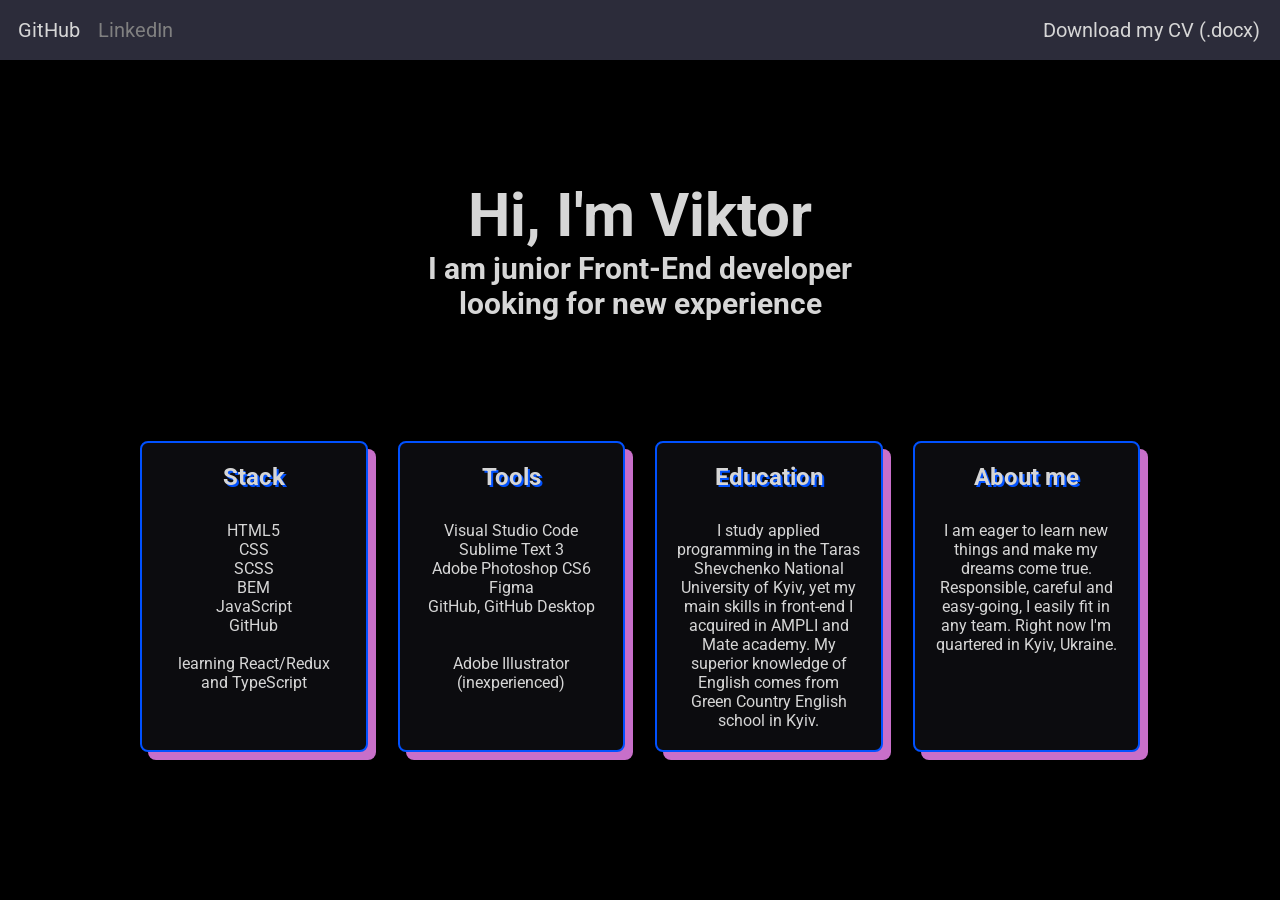
==== index.html @ e37dd8be "v2.1 footer removed, CV moved to header" ====
<!DOCTYPE html>
<html lang="en">
	<head>
	  <meta charset="utf-8">
	  <title>Viktor Seletskyi | Junior Front-End developer</title>
	  <link rel="stylesheet" href="styles.css">
	  <link rel="icon" href="assets/amogus.ico">
	</head>

	<body>
	  <header class="header">

		<nav class="headerNav">
			<a class="navLink"
			   href="https://github.com/ov3rst33r"
			   target="_blank"
			>
			   GitHub
			</a>

			<a class="navLink navLink-linkedIn"
			   href=""
			   target="_blank"
			>
			   LinkedIn
			</a>
		</nav>

		<div class="cv">
			<a href="/assets/CV.docx"
			   download
			   class="navLink"
			>
			  Download my CV (.docx)
			</a>
		  </div>
		  
	  </header>
	    
	  <main class="greetingsBlock">
        <h1 class="greetingsBlock_title"> Hi, I'm Viktor</h1>
		<h2 class="greetingsBlock_subTitle"> I am junior Front-End developer <br> looking for new experience </h2>
      </main>

	  <div class="knowledgeBlock">
		  <div class="knowledgeStack">
			  <h2 class="blockTitle"> Stack </h2>
			  <div class="stackContent">
				  HTML5 <br>
				  CSS <br>
				  SCSS <br>
				  BEM <br>
				  JavaScript <br>
				  GitHub <br> <br>
				  learning
				  React/Redux <br> and TypeScript
			   </div>
		  </div>

		  <div class="knowledgeTools">
			  <h2 class="blockTitle"> Tools </h2>
			    <div class="toolsContent">
				  Visual Studio Code <br>
				  Sublime Text 3 <br>
				  Adobe Photoshop CS6 <br>
				  Figma <br>
				  GitHub, GitHub Desktop <br> <br> <br>
				  Adobe Illustrator (inexperienced)
				</div>
		  </div>

		  <div class="knowledgeEducation">
			  <h2 class="blockTitle"> Education </h2>
			    <div class="educationContent">
			      I study applied programming in the
			      Taras Shevchenko National University of Kyiv, yet 
			      my main skills in front-end I acquired in AMPLI
			      and Mate academy. My superior knowledge of English 
			      comes from Green Country English school in Kyiv.
			    </div>
		  </div>

		  <div class="knowledgeMe">
			  <h2 class="blockTitle">About me</h2>
			    <div class="meContent">
			      I am eager to learn new things and make my dreams 
			      come true. Responsible, careful and easy-going, I easily
			      fit in any team. Right now I'm quartered in Kyiv, Ukraine.
			    </div>
		  </div>
	  </div>

	  <div class="contactsBlock">
		  
	  </div>
	</body>
</html>
---- styles.css ----
@import url('https://fonts.googleapis.com/css2?family=Roboto&display=swap');

:root {
  --mainBackgroundBlack: #000000;
  --lighterBackgroundBlack: #2c2c3a;
  --evenDarkerBackgroundBlack: #0c0c0f;
  --textSilver: #d6d6d6;
  --hoverGreen: #32936f;
  --perfectBlue: #0051ff;
  --boxShadowPink: #c86fc9;
}

* {
  margin: 0;
}

body {
  display: flex;
  flex-direction: column;
  gap: 120px;
  height: 100%;
  background-color: var(--mainBackgroundBlack);
  font-family: 'Roboto', sans-serif;
  color: var(--textSilver);
}

.header {
  display: flex;
  justify-content: space-between;
  align-items: center;
  height: 60px;
  background-color: var(--lighterBackgroundBlack);
}

.headerNav {
  display: flex;
  align-items: center;
  margin-left: 18px;
  gap: 18px;
}

.navLink {
  text-decoration: none;
  color: var(--textSilver);
  font-family: 'Roboto', sans-serif;
  font-size: 20px;
  transition: color 0.5s;
}

.navLink-linkedIn {
  pointer-events: none;
  color: gray;
}

.navLink:hover {
  color: var(--hoverGreen);
}

.cv {
  padding-right: 20px;
}

.greetingsBlock {
  display: flex;
  flex-direction: column;
  align-items: center;
  text-align: center;
}

.greetingsBlock_title {
  font-size: 60px;
}

.greetingsBlock_subTitle {
  font-size: 30px;
}

.knowledgeBlock {
  flex: 1 0 auto;
  margin: 0 auto;
  max-width: 1000px;
  display: grid;
  grid-template-columns: repeat(4, 1fr);
  column-gap: 30px;
}

.knowledgeStack, .knowledgeTools, .knowledgeEducation, .knowledgeMe {
  box-sizing: border-box;
  padding: 20px;
  text-align: center;
  max-width: 250px;
  background-color: var(--evenDarkerBackgroundBlack);
  border: 2px solid var(--perfectBlue);
  border-radius: 8px;
  box-shadow: 8px 8px var(--boxShadowPink);
}

.blockTitle {
  padding-bottom: 30px;
  text-shadow: 2px 2px var(--perfectBlue);
}

@media screen and (max-width: 1024px) {
  .knowledgeBlock {
    grid-template-columns: repeat(2, 1fr);
    row-gap: 30px;
  }
}

@media screen and (max-width: 600px) {
  .knowledgeBlock {
    grid-template-columns: repeat(1, 1fr);
    row-gap: 30px;
  }
}
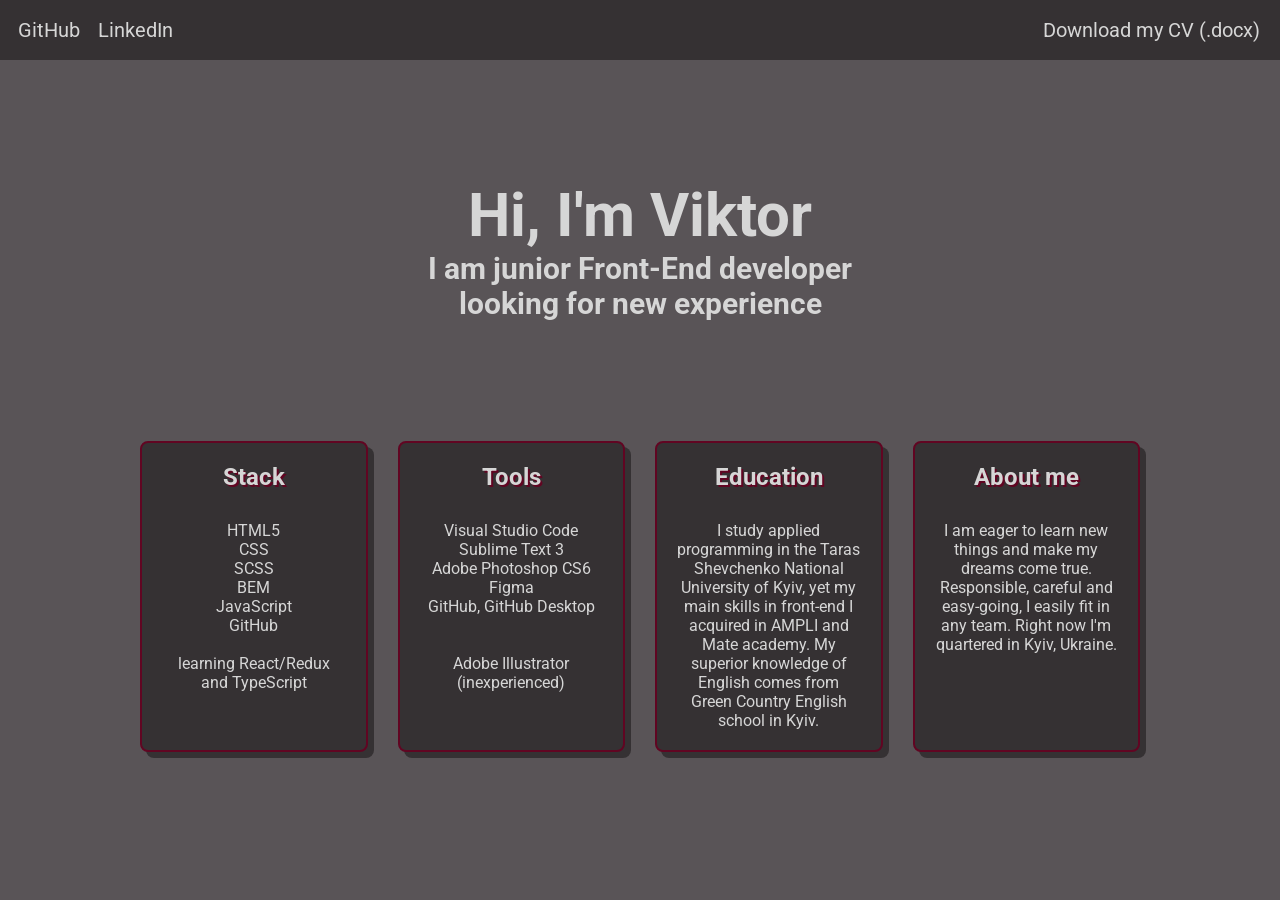
==== commit 3036ba17: "v2.2 changed the color scheme + added linkedin link" ====
--- a/index.html
+++ b/index.html
@@ -18,8 +18,8 @@
 			   GitHub
 			</a>
 
-			<a class="navLink navLink-linkedIn"
-			   href=""
+			<a class="navLink"
+			   href="https://www.linkedin.com/in/seviro"
 			   target="_blank"
 			>
 			   LinkedIn
@@ -88,10 +88,6 @@
 			      fit in any team. Right now I'm quartered in Kyiv, Ukraine.
 			    </div>
 		  </div>
-	  </div>
-
-	  <div class="contactsBlock">
-		  
-	  </div>
+	  </div>              
 	</body>
 </html>
--- a/styles.css
+++ b/styles.css
@@ -1,13 +1,12 @@
 @import url('https://fonts.googleapis.com/css2?family=Roboto&display=swap');
 
 :root {
-  --mainBackgroundBlack: #000000;
-  --lighterBackgroundBlack: #2c2c3a;
-  --evenDarkerBackgroundBlack: #0c0c0f;
-  --textSilver: #d6d6d6;
-  --hoverGreen: #32936f;
-  --perfectBlue: #0051ff;
-  --boxShadowPink: #c86fc9;
+  --mainBackgroundColor: #595457;
+  --darkerBackgroundColor: #353133;
+  --textColor: #d6d6d6;
+  --hoverColor: #4D6CFA;
+  --accentColor: #610522;
+  --boxShadowColor: #353133;
 }
 
 * {
@@ -19,9 +18,9 @@
   flex-direction: column;
   gap: 120px;
   height: 100%;
-  background-color: var(--mainBackgroundBlack);
+  background-color: var(--mainBackgroundColor);
   font-family: 'Roboto', sans-serif;
-  color: var(--textSilver);
+  color: var(--textColor);
 }
 
 .header {
@@ -29,7 +28,7 @@
   justify-content: space-between;
   align-items: center;
   height: 60px;
-  background-color: var(--lighterBackgroundBlack);
+  background-color: var(--darkerBackgroundColor);
 }
 
 .headerNav {
@@ -41,19 +40,14 @@
 
 .navLink {
   text-decoration: none;
-  color: var(--textSilver);
+  color: var(--textColor);
   font-family: 'Roboto', sans-serif;
   font-size: 20px;
   transition: color 0.5s;
 }
 
-.navLink-linkedIn {
-  pointer-events: none;
-  color: gray;
-}
-
 .navLink:hover {
-  color: var(--hoverGreen);
+  color: var(--hoverColor);
 }
 
 .cv {
@@ -82,6 +76,7 @@
   display: grid;
   grid-template-columns: repeat(4, 1fr);
   column-gap: 30px;
+  margin-bottom: 100px;
 }
 
 .knowledgeStack, .knowledgeTools, .knowledgeEducation, .knowledgeMe {
@@ -89,15 +84,21 @@
   padding: 20px;
   text-align: center;
   max-width: 250px;
-  background-color: var(--evenDarkerBackgroundBlack);
-  border: 2px solid var(--perfectBlue);
+  background-color: var(--darkerBackgroundColor);
+  border: 2px solid var(--accentColor);
   border-radius: 8px;
-  box-shadow: 8px 8px var(--boxShadowPink);
+  box-shadow: 6px 6px var(--boxShadowColor);
+  transition: scale 0.5s, box-shadow 0.5s;
+}
+
+.knowledgeStack:hover, .knowledgeTools:hover, .knowledgeEducation:hover, .knowledgeMe:hover {
+  scale: 1.1;
+  box-shadow: 8px 8px var(--boxShadowColor);
 }
 
 .blockTitle {
   padding-bottom: 30px;
-  text-shadow: 2px 2px var(--perfectBlue);
+  text-shadow: 2px 2px var(--accentColor);
 }
 
 @media screen and (max-width: 1024px) {
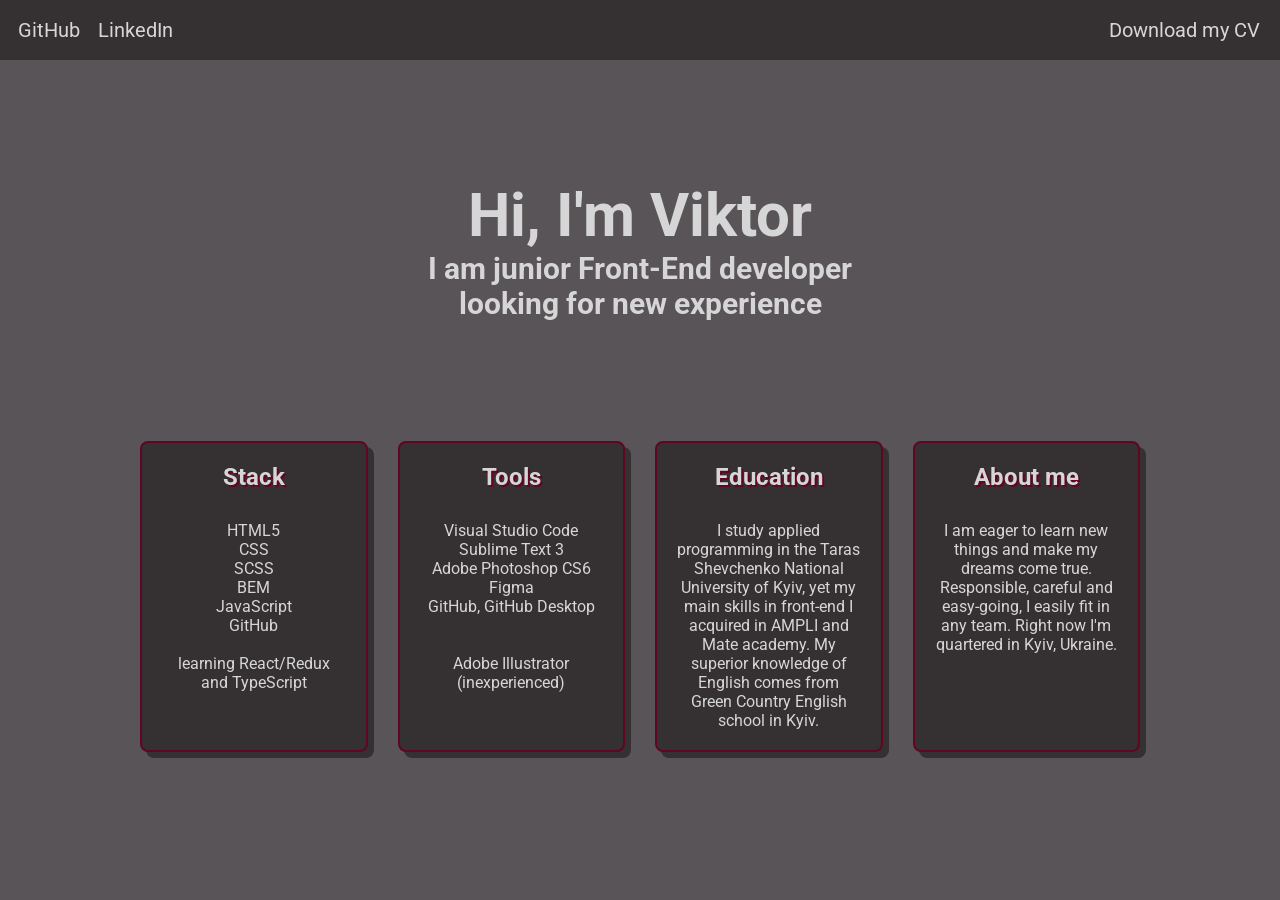
==== commit b2f2abea: "v2.6 font-size tweaked for mobile" ====
--- a/index.html
+++ b/index.html
@@ -2,6 +2,10 @@
 <html lang="en">
 	<head>
 	  <meta charset="utf-8">
+	  <meta 
+	    name="viewport" 
+		content="width=device-width, initial-scale=1"
+	  >
 	  <title>Viktor Seletskyi | Junior Front-End developer</title>
 	  <link rel="stylesheet" href="styles.css">
 	  <link rel="icon" href="assets/amogus.ico">
@@ -31,7 +35,7 @@
 			   download
 			   class="navLink"
 			>
-			  Download my CV (.docx)
+			  Download my CV
 			</a>
 		  </div>
 		  
--- a/styles.css
+++ b/styles.css
@@ -104,13 +104,37 @@
 @media screen and (max-width: 1024px) {
   .knowledgeBlock {
     grid-template-columns: repeat(2, 1fr);
-    row-gap: 30px;
+    gap: 50px;
+  }
+
+  .knowledgeStack, .knowledgeTools, .knowledgeEducation, .knowledgeMe {
+    scale: 1.1;
   }
 }
 
 @media screen and (max-width: 600px) {
+  .header {
+    height: 100px;
+  }
+
   .knowledgeBlock {
     grid-template-columns: repeat(1, 1fr);
-    row-gap: 30px;
+    row-gap: 100px;
+  }
+
+  .knowledgeStack, .knowledgeTools, .knowledgeEducation, .knowledgeMe {
+    scale: 1.3;
+  }
+
+  .knowledgeStack:hover, .knowledgeTools:hover, .knowledgeEducation:hover, .knowledgeMe:hover {
+    scale: 1.3;
+  }
+
+  .greetingsBlock_title {
+    font-size: 50px;
+  }
+  
+  .greetingsBlock_subTitle {
+    font-size: 20px;
   }
 }
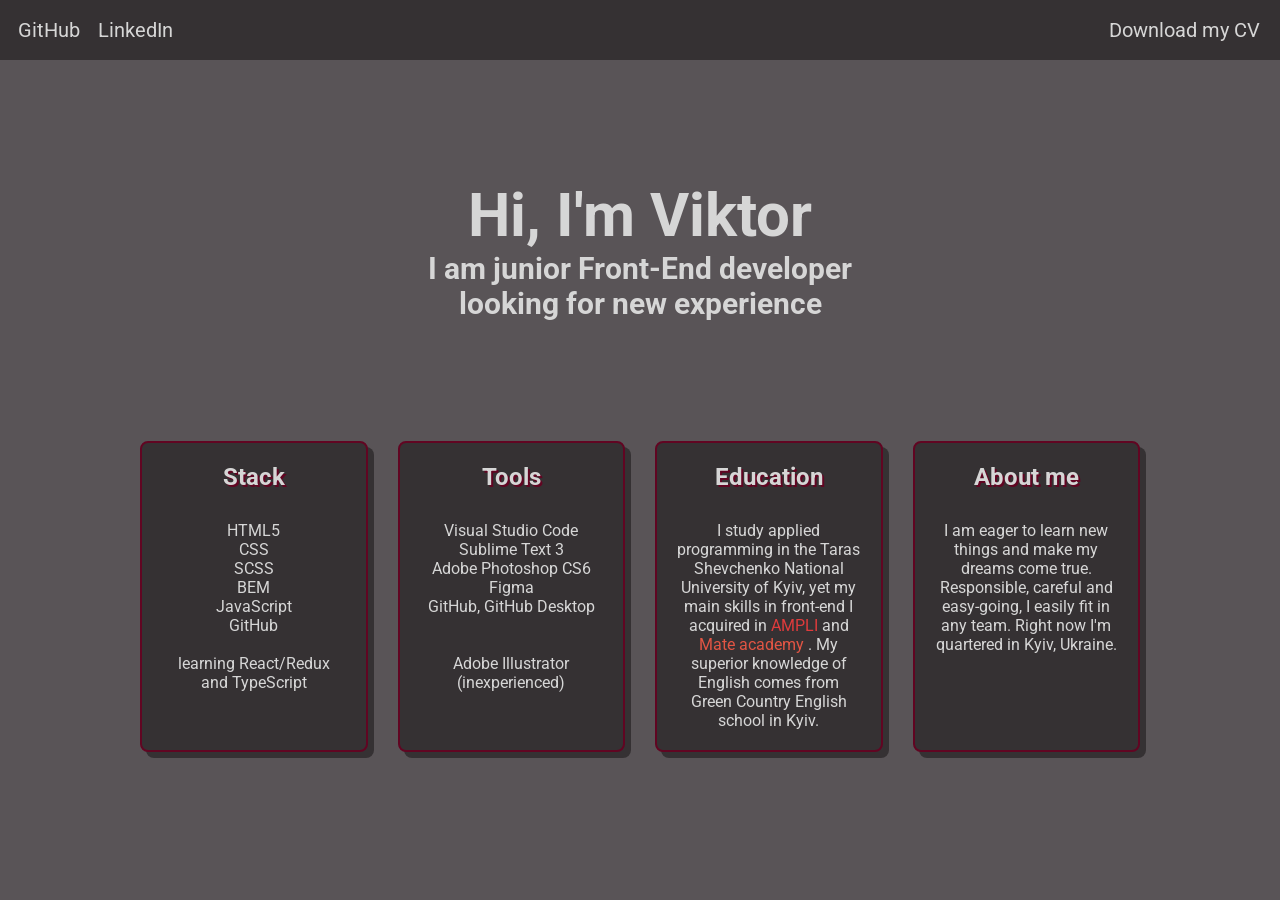
==== commit 09050385: "v2.7 added links to AMPLI & Mate" ====
--- a/index.html
+++ b/index.html
@@ -15,14 +15,14 @@
 	  <header class="header">
 
 		<nav class="headerNav">
-			<a class="navLink"
+			<a class="link navLink"
 			   href="https://github.com/ov3rst33r"
 			   target="_blank"
 			>
 			   GitHub
 			</a>
 
-			<a class="navLink"
+			<a class="link navLink"
 			   href="https://www.linkedin.com/in/seviro"
 			   target="_blank"
 			>
@@ -33,7 +33,7 @@
 		<div class="cv">
 			<a href="/assets/CV.docx"
 			   download
-			   class="navLink"
+			   class="link navLink"
 			>
 			  Download my CV
 			</a>
@@ -78,8 +78,19 @@
 			    <div class="educationContent">
 			      I study applied programming in the
 			      Taras Shevchenko National University of Kyiv, yet 
-			      my main skills in front-end I acquired in AMPLI
-			      and Mate academy. My superior knowledge of English 
+			      my main skills in front-end I acquired in 
+				  <a class ="link ampliLink" 
+				     href="https://ampli.com.ua/"
+					 target="_blank"
+				  >
+					 AMPLI
+				  </a>
+			      and <a class ="link mateLink" 
+				  href="https://mate.academy/"
+				  target="_blank"
+			   >
+				  Mate academy
+			   </a>. My superior knowledge of English 
 			      comes from Green Country English school in Kyiv.
 			    </div>
 		  </div>
--- a/styles.css
+++ b/styles.css
@@ -4,9 +4,11 @@
   --mainBackgroundColor: #595457;
   --darkerBackgroundColor: #353133;
   --textColor: #d6d6d6;
-  --hoverColor: #4D6CFA;
+  --hoverColor: #4d6cfa;
   --accentColor: #610522;
   --boxShadowColor: #353133;
+  --ampliLinkColor: #df3b3c;
+  --mateLinkColor: #e25544;
 }
 
 * {
@@ -21,6 +23,17 @@
   background-color: var(--mainBackgroundColor);
   font-family: 'Roboto', sans-serif;
   color: var(--textColor);
+}
+
+.link {
+  text-decoration: none;
+  color: var(--textColor);
+  font-family: 'Roboto', sans-serif;
+  transition: color 0.5s;
+}
+
+.link:hover {
+  color: var(--hoverColor);
 }
 
 .header {
@@ -39,15 +52,7 @@
 }
 
 .navLink {
-  text-decoration: none;
-  color: var(--textColor);
-  font-family: 'Roboto', sans-serif;
   font-size: 20px;
-  transition: color 0.5s;
-}
-
-.navLink:hover {
-  color: var(--hoverColor);
 }
 
 .cv {
@@ -89,6 +94,14 @@
   border-radius: 8px;
   box-shadow: 6px 6px var(--boxShadowColor);
   transition: scale 0.5s, box-shadow 0.5s;
+}
+
+.ampliLink {
+  color: var(--ampliLinkColor);
+}
+
+.mateLink {
+  color: var(--mateLinkColor);
 }
 
 .knowledgeStack:hover, .knowledgeTools:hover, .knowledgeEducation:hover, .knowledgeMe:hover {
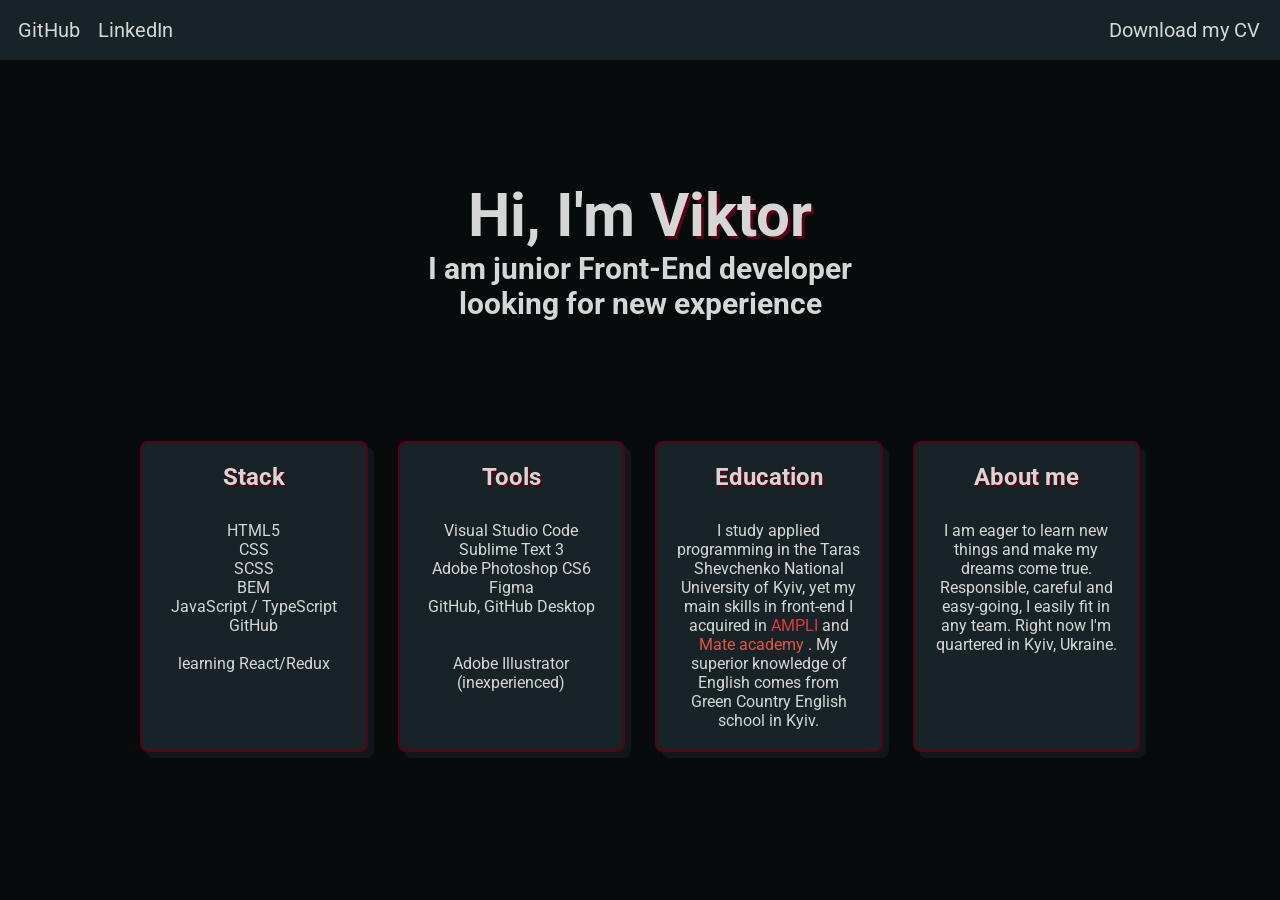
==== commit c32029f7: "v2.8 yet another palette change & added TS" ====
--- a/index.html
+++ b/index.html
@@ -42,7 +42,7 @@
 	  </header>
 	    
 	  <main class="greetingsBlock">
-        <h1 class="greetingsBlock_title"> Hi, I'm Viktor</h1>
+        <h1 class="greetingsBlock_title"> Hi, I'm <span class="greetingsBlock_name">Viktor</span></h1>
 		<h2 class="greetingsBlock_subTitle"> I am junior Front-End developer <br> looking for new experience </h2>
       </main>
 
@@ -54,10 +54,10 @@
 				  CSS <br>
 				  SCSS <br>
 				  BEM <br>
-				  JavaScript <br>
+				  JavaScript / TypeScript<br>
 				  GitHub <br> <br>
 				  learning
-				  React/Redux <br> and TypeScript
+				  React/Redux 
 			   </div>
 		  </div>
 
--- a/styles.css
+++ b/styles.css
@@ -1,12 +1,12 @@
 @import url('https://fonts.googleapis.com/css2?family=Roboto&display=swap');
 
 :root {
-  --mainBackgroundColor: #595457;
-  --darkerBackgroundColor: #353133;
+  --mainBackgroundColor: #070b0c;
+  --darkerBackgroundColor: #172327;
   --textColor: #d6d6d6;
-  --hoverColor: #4d6cfa;
-  --accentColor: #610522;
-  --boxShadowColor: #353133;
+  --hoverColor: #CC0030;
+  --accentColor: #580014;
+  --boxShadowColor: #0F171A;
   --ampliLinkColor: #df3b3c;
   --mateLinkColor: #e25544;
 }
@@ -70,6 +70,10 @@
   font-size: 60px;
 }
 
+.greetingsBlock_name {
+  text-shadow: 3px 3px var(--accentColor);
+}
+
 .greetingsBlock_subTitle {
   font-size: 30px;
 }
@@ -93,7 +97,7 @@
   border: 2px solid var(--accentColor);
   border-radius: 8px;
   box-shadow: 6px 6px var(--boxShadowColor);
-  transition: scale 0.5s, box-shadow 0.5s;
+  transition: scale 0.5s, box-shadow 0.5s, border 1s;
 }
 
 .ampliLink {
@@ -107,6 +111,7 @@
 .knowledgeStack:hover, .knowledgeTools:hover, .knowledgeEducation:hover, .knowledgeMe:hover {
   scale: 1.1;
   box-shadow: 8px 8px var(--boxShadowColor);
+  border: 2px solid var(--hoverColor);
 }
 
 .blockTitle {
